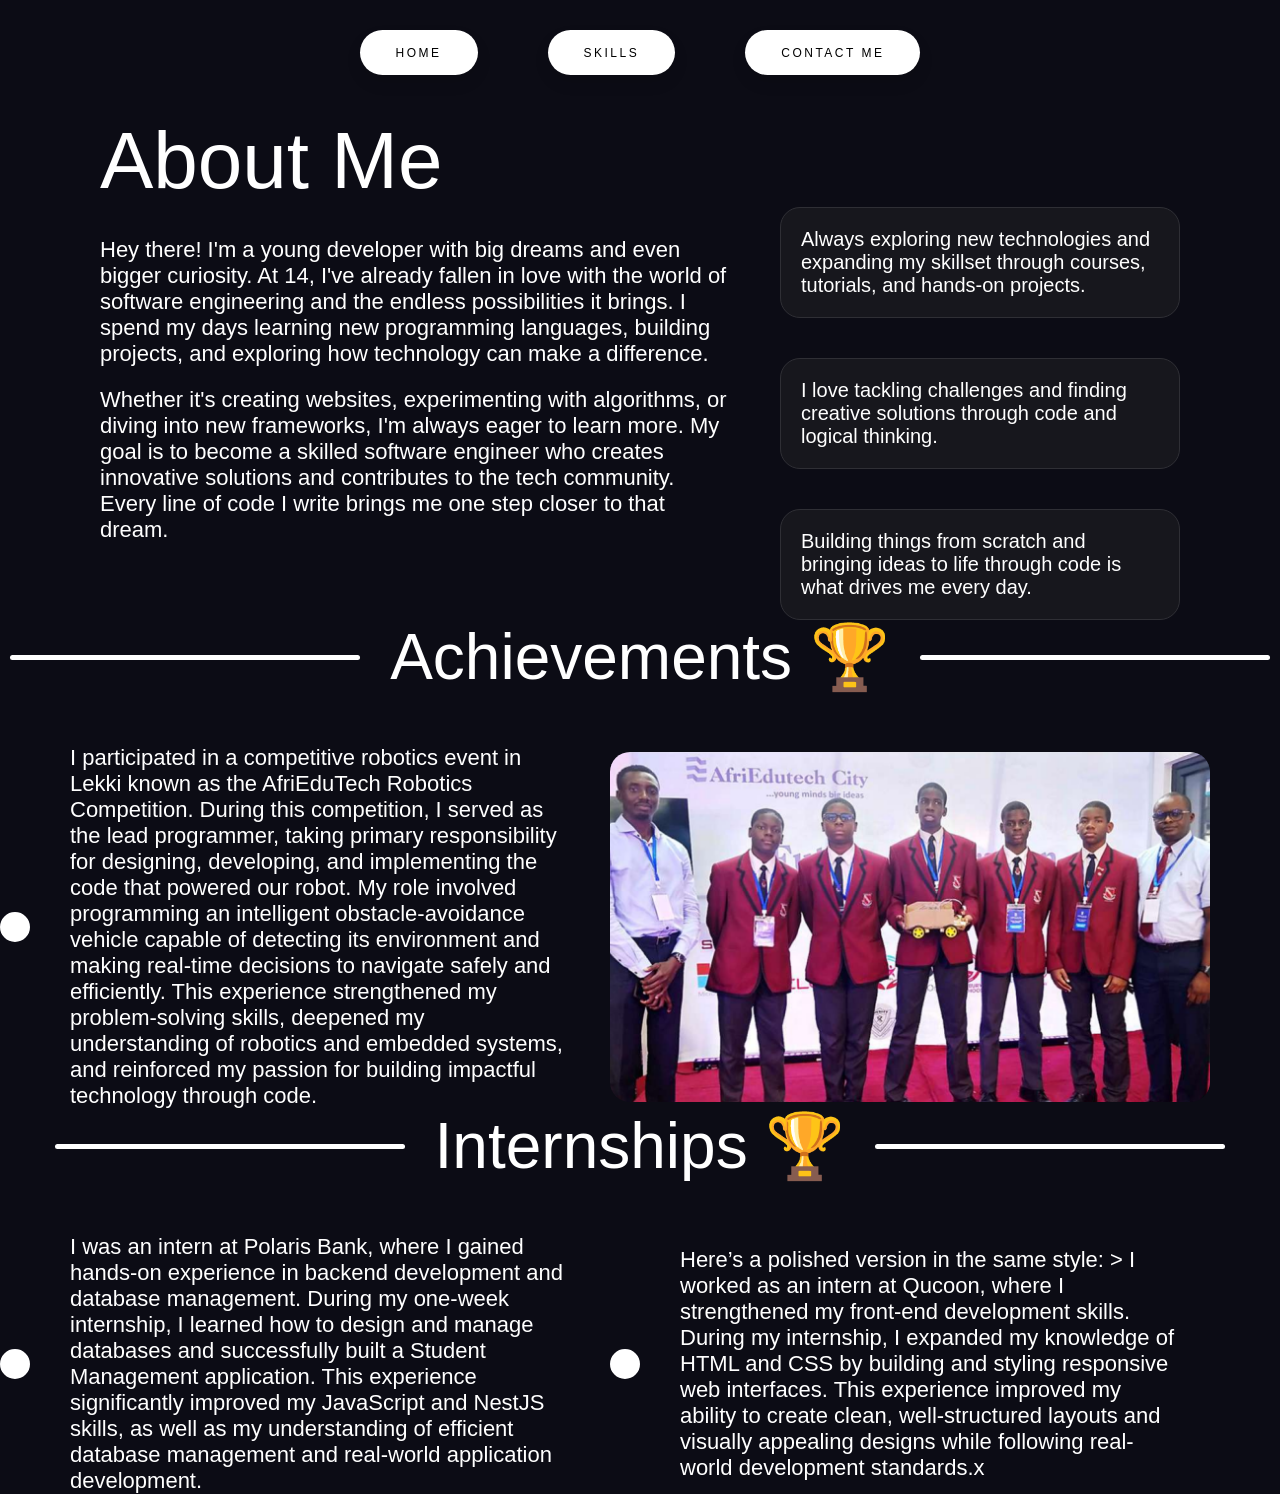
==== about_me.html @ 3c482561 "hi" ====
<!DOCTYPE html>
<html lang="en">
  <head>
    <meta charset="UTF-8" />
    <meta name="viewport" content="width=device-width, initial-scale=1.0" />
    <title>My Projects</title>
    <link rel="icon" href="favicon.png" type="image/x-icon" />
    <link rel="stylesheet" href="about_me.css" />
  </head>
  <body>
    <div class="nav_bar">
      <a href="index.html">
        <button class="nav_button">
          <span class="button-content">Home </span>
        </button>
      </a>
      <a href="skills.html">
        <button class="nav_button">
          <span class="button-content">Skills </span>
        </button>
      </a>
      <a href="contact_me.html">
        <button class="nav_button">
          <span class="button-content">Contact Me </span>
        </button>
      </a>
    </div>
    <h1 class="Jamal">About Me</h1>
    <div class="content">
      <div class="paragraph">
        <p class="p_paragraph">
          Hey there! I'm a young developer with big dreams and even bigger
          curiosity. At 14, I've already fallen in love with the world of
          software engineering and the endless possibilities it brings. I spend
          my days learning new programming languages, building projects, and
          exploring how technology can make a difference.
        </p>
        <p class="p_paragraph">
          Whether it's creating websites, experimenting with algorithms, or
          diving into new frameworks, I'm always eager to learn more. My goal is
          to become a skilled software engineer who creates innovative solutions
          and contributes to the tech community. Every line of code I write
          brings me one step closer to that dream.
        </p>
      </div>
      <div class="cards">
        <div class="card">
          <p class="p_card">
            Always exploring new technologies and expanding my skillset through
            courses, tutorials, and hands-on projects.
          </p>
        </div>
        <div class="card">
          <p class="p_card">
            I love tackling challenges and finding creative solutions through
            code and logical thinking.
          </p>
        </div>
        <div class="card">
          <p class="p_card">
            Building things from scratch and bringing ideas to life through code
            is what drives me every day.
          </p>
        </div>
      </div>
    </div>
    <div class="achievement_header">
      <div class="achievement_line"></div>
      <h1 class="achievement">Achievements 🏆</h1>
      <div class="achievement_line"></div>
    </div>
    <div class="achievement_box">
      <div class="bullet"></div>
      <div class="achievement_text">
        <p class="p_paragraph">
          I participated in a competitive robotics event in Lekki known as the
          AfriEduTech Robotics Competition. During this competition, I served as
          the lead programmer, taking primary responsibility for designing,
          developing, and implementing the code that powered our robot. My role
          involved programming an intelligent obstacle-avoidance vehicle capable
          of detecting its environment and making real-time decisions to
          navigate safely and efficiently. This experience strengthened my
          problem-solving skills, deepened my understanding of robotics and
          embedded systems, and reinforced my passion for building impactful
          technology through code.
        </p>
      </div>
      <img src="image.png" />
    </div>
    <div class="internship_header">
      <div class="internship_line"></div>
      <h1 class="internship">Internships 🏆</h1>
      <div class="internship_line"></div>
    </div>
    <div class="internship_box">
      <div class="bullet"></div>
      <div class="internship_text">
        <p class="p_paragraph">
          I was an intern at Polaris Bank, where I gained hands-on experience in
          backend development and database management. During my one-week
          internship, I learned how to design and manage databases and
          successfully built a Student Management application. This experience
          significantly improved my JavaScript and NestJS skills, as well as my
          understanding of efficient database management and real-world
          application development.
        </p>
      </div>
      <div class="bullet"></div>
      <div class="internship_text">
        <p class="p_paragraph">
          Here’s a polished version in the same style: > I worked as an intern
          at Qucoon, where I strengthened my front-end development skills.
          During my internship, I expanded my knowledge of HTML and CSS by
          building and styling responsive web interfaces. This experience
          improved my ability to create clean, well-structured layouts and
          visually appealing designs while following real-world development
          standards.x
        </p>
      </div>

      <!-- <img src="image.png" /> -->
    </div>
  </body>
</html>
---- about_me.css ----
* {
  margin: 0;
  padding: 0;
  box-sizing: border-box;
}

h1 {
  font-family: -apple-system, BlinkMacSystemFont, "Segoe UI", Roboto, Oxygen,
    Ubuntu, Cantarell, "Open Sans", "Helvetica Neue", sans-serif;
  font-size: 500%;
}

.container {
  display: flex;
}

.Jamal {
  font-family: -apple-system, BlinkMacSystemFont, "Segoe UI", Roboto, Oxygen,
    Ubuntu, Cantarell, "Open Sans", "Helvetica Neue", sans-serif;
  font-size: 500%;
  font-weight: 300;
  color: #ffffff;
  display: flex;
  justify-content: start;
  padding-left: 100px;
  /* text-decoration: underline; */
  text-decoration-thickness: 10px;
  margin-top: 40px;
  opacity: 100%;
  animation: Fade 3s, linear;
}

@keyframes Fade {
  from {
    opacity: 0%;
  }
  to {
    opacity: 100%;
  }
}

.nav_bar {
  margin-top: 30px;
  display: flex;
  justify-content: center;
  gap: 70px;
}

.nav_button {
  padding: 1.3em 3em;
  font-size: 12px;
  text-transform: uppercase;
  letter-spacing: 2.5px;
  font-weight: 500;
  color: #000;
  background-color: #fff;
  border: none;
  border-radius: 45px;
  box-shadow: 0px 8px 15px rgba(0, 0, 0, 0.1);
  transition: all 0.3s ease 0s;
  cursor: pointer;
  outline: none;
}

.nav_button:hover {
  background-color: #2376c4;
  box-shadow: 0px 15px 20px rgba(46, 141, 229, 0.4);
  color: #000000;
  transform: translateY(-7px);
}

.nav_button:active {
  transform: translateY(-1px);
}
body {
  background-color: #0c0c15;
}

.cards {
  display: flex;
  flex-direction: column;
  gap: 40px;
  /* border: 10px solid violet; */
}

.paragraph {
  display: flex;
  flex-direction: column;
  gap: 20px;
  font-weight: 300;
  margin-top: 30px;
  animation: Fade 3s, linear;
}

.content {
  display: flex;
  gap: 50px;
  /* border: 10px solid red; */
  /* align-items: center; */
  justify-content: end;
  padding-left: 100px;
  padding-right: 100px;
}

.p_card {
  font-family: -apple-system, BlinkMacSystemFont, "Segoe UI", Roboto, Oxygen,
    Ubuntu, Cantarell, "Open Sans", "Helvetica Neue", sans-serif;
  color: #ffff;
  font-weight: 300;
  font-size: 20px;
  animation: Fade 3s, linear;
}

.p_paragraph {
  font-weight: 300;
  font-family: -apple-system, BlinkMacSystemFont, "Segoe UI", Roboto, Oxygen,
    Ubuntu, Cantarell, "Open Sans", "Helvetica Neue", sans-serif;
  color: #ffff;
  font-weight: 300;
  font-size: 22px;
  animation: Fade 3s, linear;
}
.achievement_header {
  gap: 30px;
  display: flex;
  justify-content: center;
  /* border: 1px solid salmon; */
  align-items: center;
}

.internship_header {
  gap: 30px;
  display: flex;
  justify-content: center;
  /* border: 1px solid salmon; */
  align-items: center;
}

.pics {
  border: 5px solid brown;
  height: 100px;
  width: 400px;
}

.achievement {
  font-family: -apple-system, BlinkMacSystemFont, "Segoe UI", Roboto, Oxygen,
    Ubuntu, Cantarell, "Open Sans", "Helvetica Neue", sans-serif;
  font-size: 400%;
  font-weight: 300;
  color: #ffffff;
  text-decoration-thickness: 10px;
  opacity: 100%;
  animation: Fade 3s, linear;
}

.internship {
  font-family: -apple-system, BlinkMacSystemFont, "Segoe UI", Roboto, Oxygen,
    Ubuntu, Cantarell, "Open Sans", "Helvetica Neue", sans-serif;
  font-size: 400%;
  font-weight: 300;
  color: #ffffff;
  text-decoration-thickness: 10px;
  opacity: 100%;
  animation: Fade 3s, linear;
}

.achievement_line {
  width: 350px;
  height: 5px;
  background-color: #fff;
  border-radius: 20px;
  animation: Fade 3s, linear;
}

.internship_line {
  width: 350px;
  height: 5px;
  background-color: #fff;
  border-radius: 20px;
  animation: Fade 3s, linear;
}

img {
  border-radius: 20px;
  height: 350px;
  width: 600px;
  object-fit: cover;
  /* margin-left: 600px; */
}
.achievement_text {
  display: flex;
  /* border: 10px solid saddlebrown; */
  max-width: 500px;
}

.internship_text {
  display: flex;
  /* border: 10px solid saddlebrown; */
  max-width: 500px;
}

.achievement_box {
  padding-top: 50px;
  gap: 40px;
  display: flex;
  flex-direction: row;
  align-items: center;
  /* border: 1px solid salmon; */
  width: auto;
}

.internship_box {
  padding-top: 50px;
  gap: 40px;
  display: flex;
  flex-direction: row;
  align-items: center;
  /* border: 1px solid salmon; */
  width: auto;
}

.bullet {
  border: 3px solid #ffff;
  background-color: #fff;
  width: 30px;
  height: 30px;
  border-radius: 50%;
}
.card {
  padding: 20px;
  border: 1px solid #2f2f35;
  width: 400px;
  border-radius: 20px;
  background-color: #17171d;
  transition: 0.3s;
}

.card:hover {
  transform: translateY(-7px);
  padding: 20px;
  border: 1px solid #0c0c15;
  width: 400px;
  border-radius: 20px;
  background-color: #161f99;
}

@media (min-width: 100px) and (max-width: 800px) {
  .content {
    display: flex;
    flex-direction: column;
    gap: 50px;
    /* border: 10px solid red; */
    /* align-items: center; */
    justify-content: center;
    padding-left: 50px;
    padding-right: 50px;
  }
  .nav_button {
    padding: 1.3em 3em;
    font-size: 12px;
    text-transform: uppercase;
    letter-spacing: 2.5px;
    font-weight: 500;
    color: #000;
    background-color: #fff;
    border: none;
    border-radius: 45px;
    box-shadow: 0px 8px 15px rgba(0, 0, 0, 0.1);
    transition: all 0.3s ease 0s;
    cursor: pointer;
    outline: none;
    height: 50px;
  }

  .nav_bar {
    gap: 40px;
    display: flex;
    justify-content: start;
  }

  .container {
    flex-direction: column;
  }

  h1 {
    font-size: 400%;
  }

  .Jamal {
    font-family: -apple-system, BlinkMacSystemFont, "Segoe UI", Roboto, Oxygen,
      Ubuntu, Cantarell, "Open Sans", "Helvetica Neue", sans-serif;
    font-size: 400%;
    color: #909090;
  }

  img {
    width: 300px;
    height: 300px;
    border-radius: 50%;
    object-fit: cover;
  }

  .left {
    width: auto;
  }
}
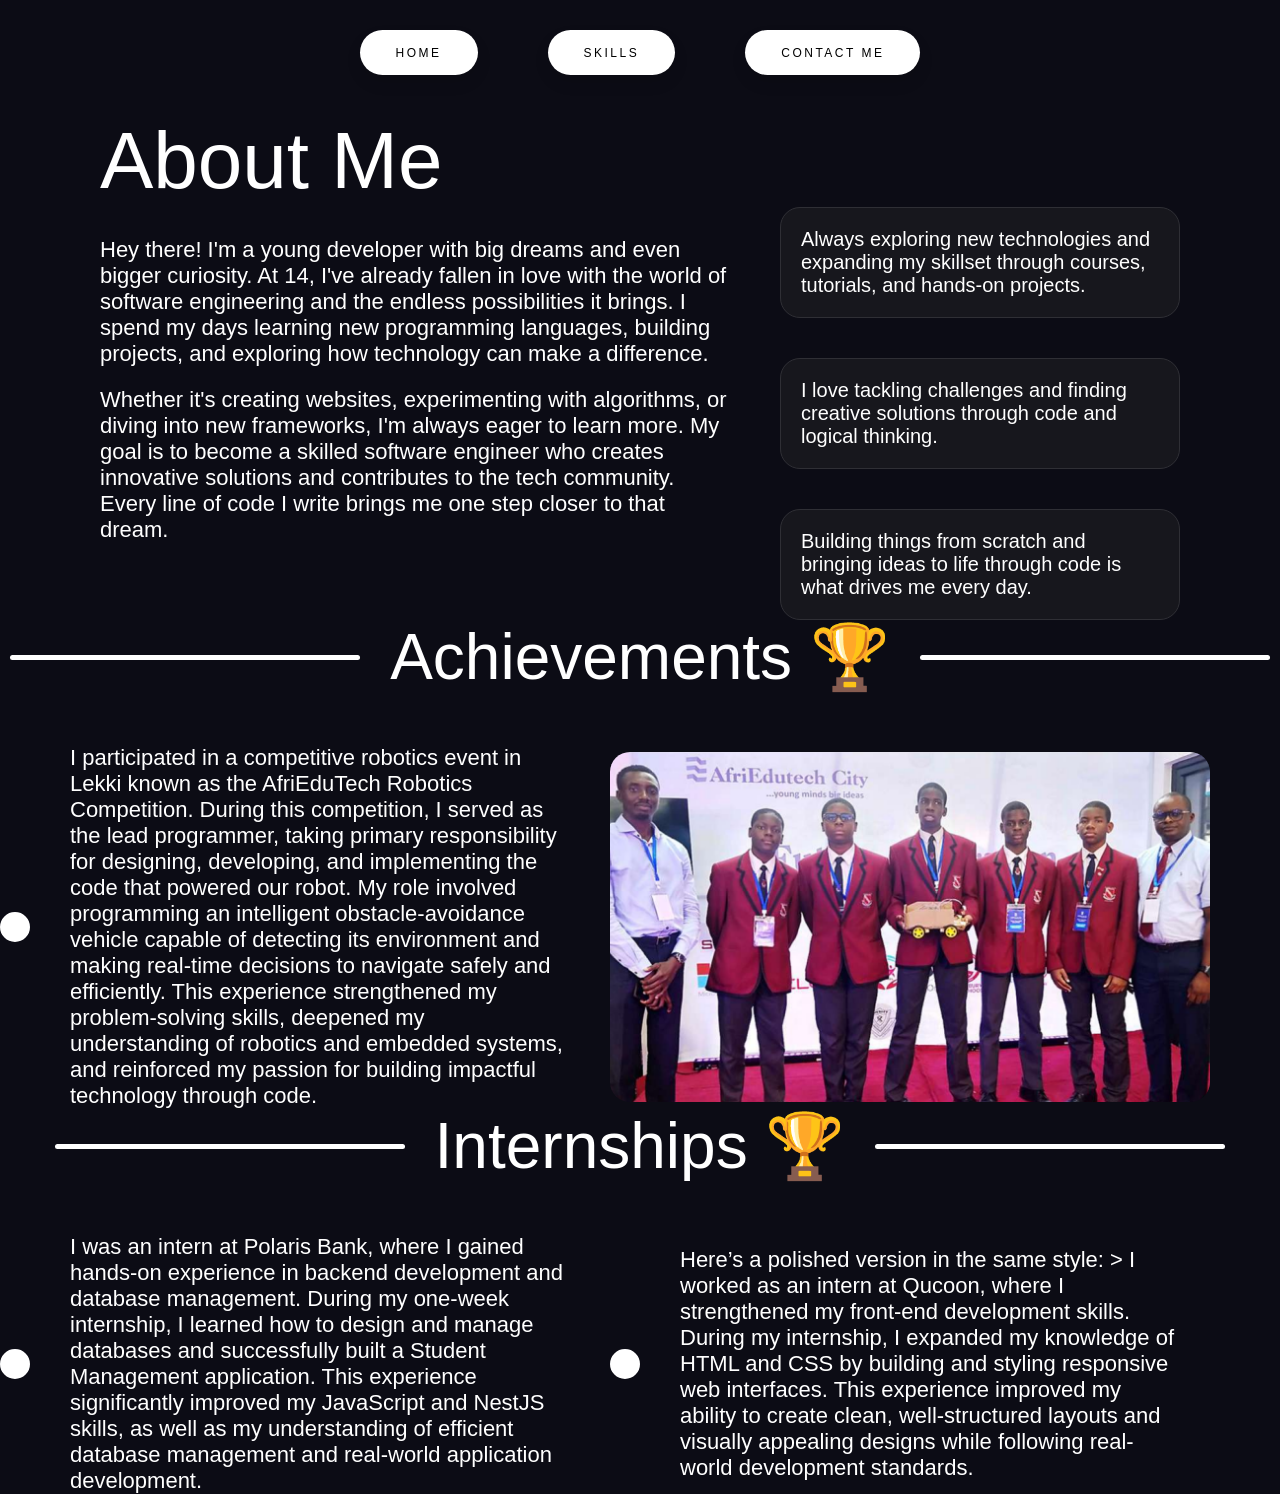
==== commit 7e451d86: "DONE" ====
--- a/about_me.html
+++ b/about_me.html
@@ -114,7 +114,7 @@
           building and styling responsive web interfaces. This experience
           improved my ability to create clean, well-structured layouts and
           visually appealing designs while following real-world development
-          standards.x
+          standards.
         </p>
       </div>
 
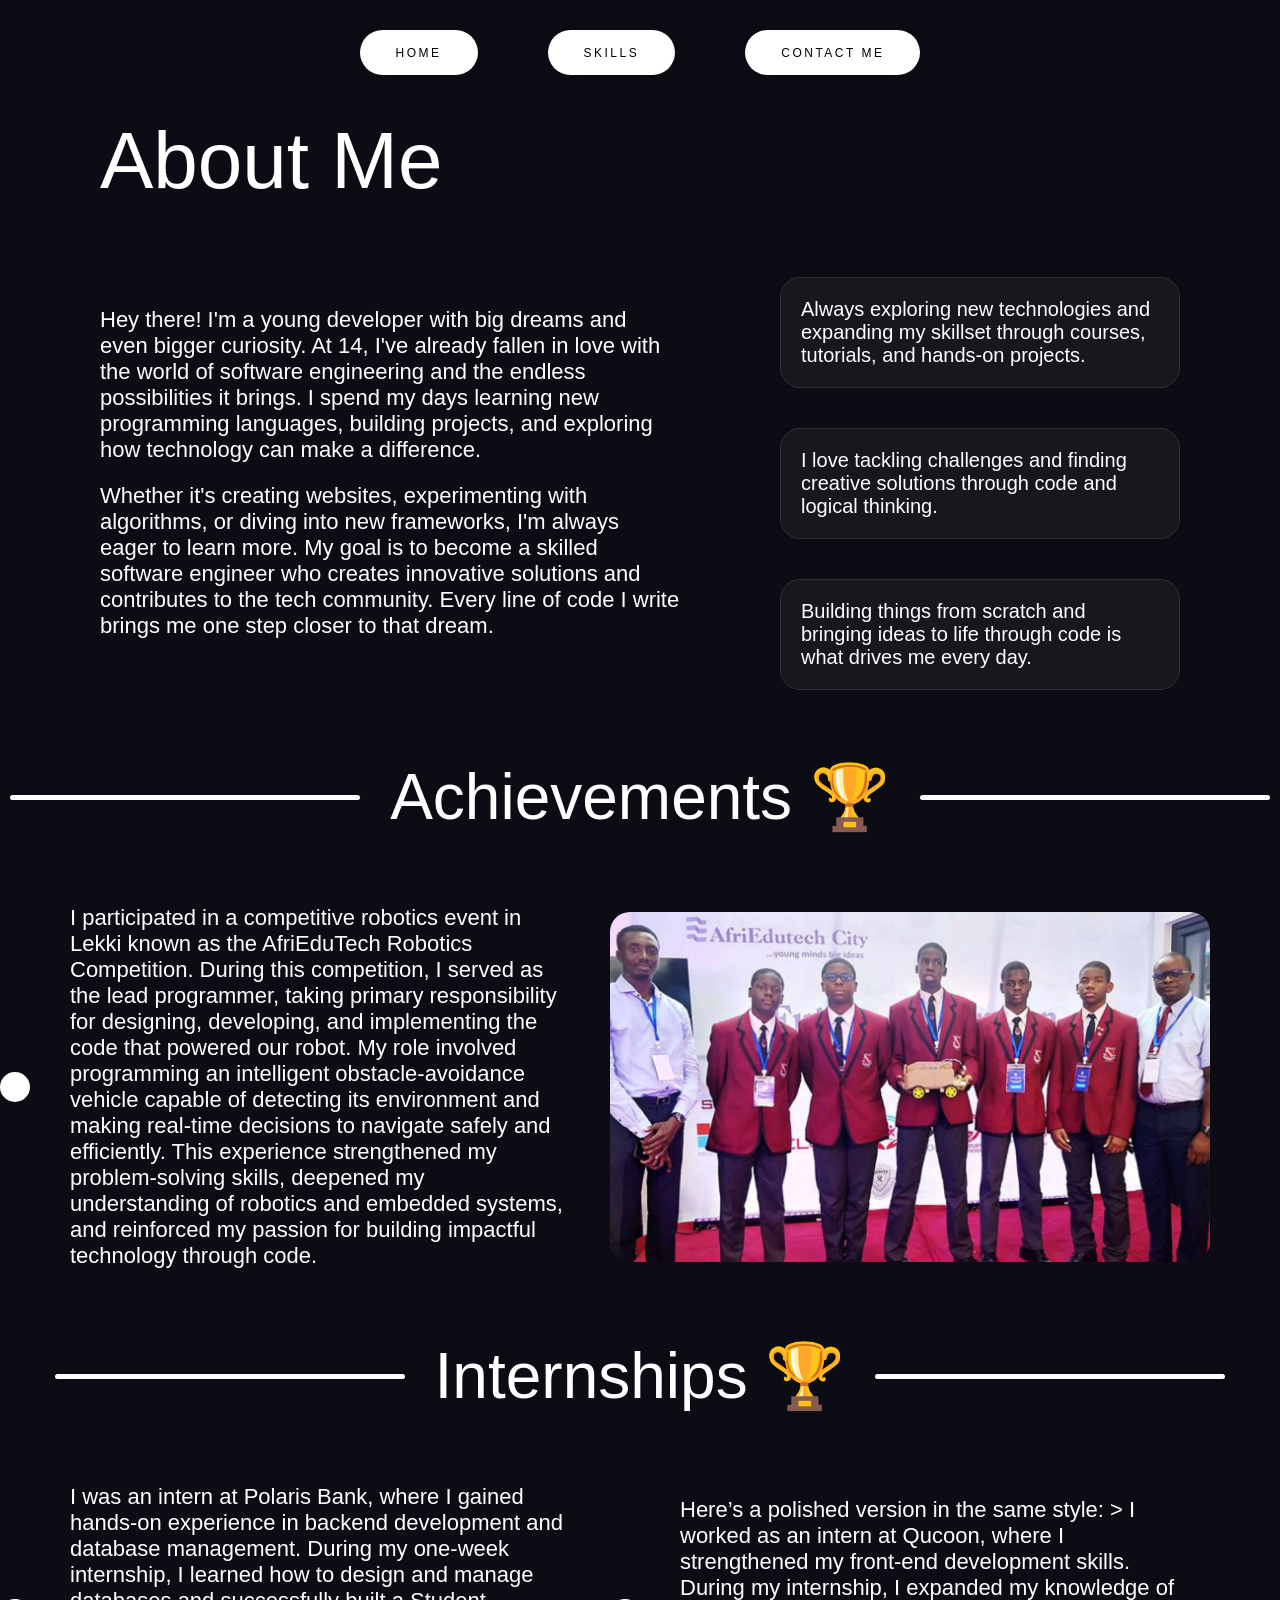
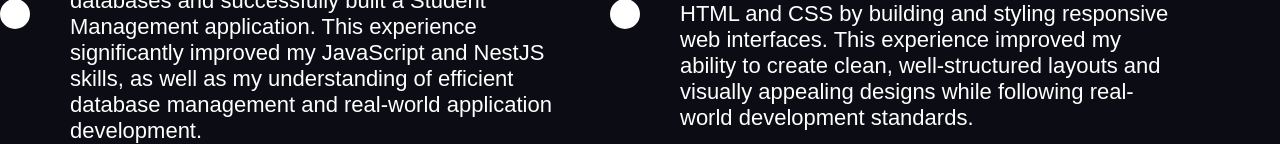
==== commit d820b2b6: "UPD" ====
--- a/about_me.html
+++ b/about_me.html
@@ -25,100 +25,102 @@
         </button>
       </a>
     </div>
-    <h1 class="Jamal">About Me</h1>
-    <div class="content">
-      <div class="paragraph">
-        <p class="p_paragraph">
-          Hey there! I'm a young developer with big dreams and even bigger
-          curiosity. At 14, I've already fallen in love with the world of
-          software engineering and the endless possibilities it brings. I spend
-          my days learning new programming languages, building projects, and
-          exploring how technology can make a difference.
-        </p>
-        <p class="p_paragraph">
-          Whether it's creating websites, experimenting with algorithms, or
-          diving into new frameworks, I'm always eager to learn more. My goal is
-          to become a skilled software engineer who creates innovative solutions
-          and contributes to the tech community. Every line of code I write
-          brings me one step closer to that dream.
-        </p>
-      </div>
-      <div class="cards">
-        <div class="card">
-          <p class="p_card">
-            Always exploring new technologies and expanding my skillset through
-            courses, tutorials, and hands-on projects.
+    <div class="container">
+      <h1 class="Jamal">About Me</h1>
+      <div class="content">
+        <div class="paragraph">
+          <p class="p_paragraph">
+            Hey there! I'm a young developer with big dreams and even bigger
+            curiosity. At 14, I've already fallen in love with the world of
+            software engineering and the endless possibilities it brings. I
+            spend my days learning new programming languages, building projects,
+            and exploring how technology can make a difference.
+          </p>
+          <p class="p_paragraph">
+            Whether it's creating websites, experimenting with algorithms, or
+            diving into new frameworks, I'm always eager to learn more. My goal
+            is to become a skilled software engineer who creates innovative
+            solutions and contributes to the tech community. Every line of code
+            I write brings me one step closer to that dream.
           </p>
         </div>
-        <div class="card">
-          <p class="p_card">
-            I love tackling challenges and finding creative solutions through
-            code and logical thinking.
+        <div class="cards">
+          <div class="card">
+            <p class="p_card">
+              Always exploring new technologies and expanding my skillset
+              through courses, tutorials, and hands-on projects.
+            </p>
+          </div>
+          <div class="card">
+            <p class="p_card">
+              I love tackling challenges and finding creative solutions through
+              code and logical thinking.
+            </p>
+          </div>
+          <div class="card">
+            <p class="p_card">
+              Building things from scratch and bringing ideas to life through
+              code is what drives me every day.
+            </p>
+          </div>
+        </div>
+      </div>
+      <div class="achievement_header">
+        <div class="achievement_line"></div>
+        <h1 class="achievement">Achievements 🏆</h1>
+        <div class="achievement_line"></div>
+      </div>
+      <div class="achievement_box">
+        <div class="bullet"></div>
+        <div class="achievement_text">
+          <p class="p_paragraph">
+            I participated in a competitive robotics event in Lekki known as the
+            AfriEduTech Robotics Competition. During this competition, I served
+            as the lead programmer, taking primary responsibility for designing,
+            developing, and implementing the code that powered our robot. My
+            role involved programming an intelligent obstacle-avoidance vehicle
+            capable of detecting its environment and making real-time decisions
+            to navigate safely and efficiently. This experience strengthened my
+            problem-solving skills, deepened my understanding of robotics and
+            embedded systems, and reinforced my passion for building impactful
+            technology through code.
           </p>
         </div>
-        <div class="card">
-          <p class="p_card">
-            Building things from scratch and bringing ideas to life through code
-            is what drives me every day.
+        <img src="image.png" />
+      </div>
+      <div class="internship_header">
+        <div class="internship_line"></div>
+        <h1 class="internship">Internships 🏆</h1>
+        <div class="internship_line"></div>
+      </div>
+      <div class="internship_box">
+        <div class="bullet"></div>
+        <div class="internship_text">
+          <p class="p_paragraph">
+            I was an intern at Polaris Bank, where I gained hands-on experience
+            in backend development and database management. During my one-week
+            internship, I learned how to design and manage databases and
+            successfully built a Student Management application. This experience
+            significantly improved my JavaScript and NestJS skills, as well as
+            my understanding of efficient database management and real-world
+            application development.
           </p>
         </div>
+        <div class="bullet"></div>
+        <div class="internship_text">
+          <p class="p_paragraph">
+            Here’s a polished version in the same style: > I worked as an intern
+            at Qucoon, where I strengthened my front-end development skills.
+            During my internship, I expanded my knowledge of HTML and CSS by
+            building and styling responsive web interfaces. This experience
+            improved my ability to create clean, well-structured layouts and
+            visually appealing designs while following real-world development
+            standards.
+          </p>
+        </div>
+
+        <!-- <img src="image.png" /> -->
       </div>
-    </div>
-    <div class="achievement_header">
-      <div class="achievement_line"></div>
-      <h1 class="achievement">Achievements 🏆</h1>
-      <div class="achievement_line"></div>
-    </div>
-    <div class="achievement_box">
-      <div class="bullet"></div>
-      <div class="achievement_text">
-        <p class="p_paragraph">
-          I participated in a competitive robotics event in Lekki known as the
-          AfriEduTech Robotics Competition. During this competition, I served as
-          the lead programmer, taking primary responsibility for designing,
-          developing, and implementing the code that powered our robot. My role
-          involved programming an intelligent obstacle-avoidance vehicle capable
-          of detecting its environment and making real-time decisions to
-          navigate safely and efficiently. This experience strengthened my
-          problem-solving skills, deepened my understanding of robotics and
-          embedded systems, and reinforced my passion for building impactful
-          technology through code.
-        </p>
-      </div>
-      <img src="image.png" />
-    </div>
-    <div class="internship_header">
-      <div class="internship_line"></div>
-      <h1 class="internship">Internships 🏆</h1>
-      <div class="internship_line"></div>
-    </div>
-    <div class="internship_box">
-      <div class="bullet"></div>
-      <div class="internship_text">
-        <p class="p_paragraph">
-          I was an intern at Polaris Bank, where I gained hands-on experience in
-          backend development and database management. During my one-week
-          internship, I learned how to design and manage databases and
-          successfully built a Student Management application. This experience
-          significantly improved my JavaScript and NestJS skills, as well as my
-          understanding of efficient database management and real-world
-          application development.
-        </p>
-      </div>
-      <div class="bullet"></div>
-      <div class="internship_text">
-        <p class="p_paragraph">
-          Here’s a polished version in the same style: > I worked as an intern
-          at Qucoon, where I strengthened my front-end development skills.
-          During my internship, I expanded my knowledge of HTML and CSS by
-          building and styling responsive web interfaces. This experience
-          improved my ability to create clean, well-structured layouts and
-          visually appealing designs while following real-world development
-          standards.
-        </p>
-      </div>
-
-      <!-- <img src="image.png" /> -->
     </div>
   </body>
 </html>
--- a/about_me.css
+++ b/about_me.css
@@ -12,6 +12,8 @@
 
 .container {
   display: flex;
+  flex-direction: column;
+  gap: 70px;
 }
 
 .Jamal {
@@ -94,7 +96,7 @@
 
 .content {
   display: flex;
-  gap: 50px;
+  gap: 100px;
   /* border: 10px solid red; */
   /* align-items: center; */
   justify-content: end;
@@ -200,7 +202,6 @@
 }
 
 .achievement_box {
-  padding-top: 50px;
   gap: 40px;
   display: flex;
   flex-direction: row;
@@ -210,7 +211,6 @@
 }
 
 .internship_box {
-  padding-top: 50px;
   gap: 40px;
   display: flex;
   flex-direction: row;
@@ -292,15 +292,4 @@
     font-size: 400%;
     color: #909090;
   }
-
-  img {
-    width: 300px;
-    height: 300px;
-    border-radius: 50%;
-    object-fit: cover;
-  }
-
-  .left {
-    width: auto;
-  }
-}
+}
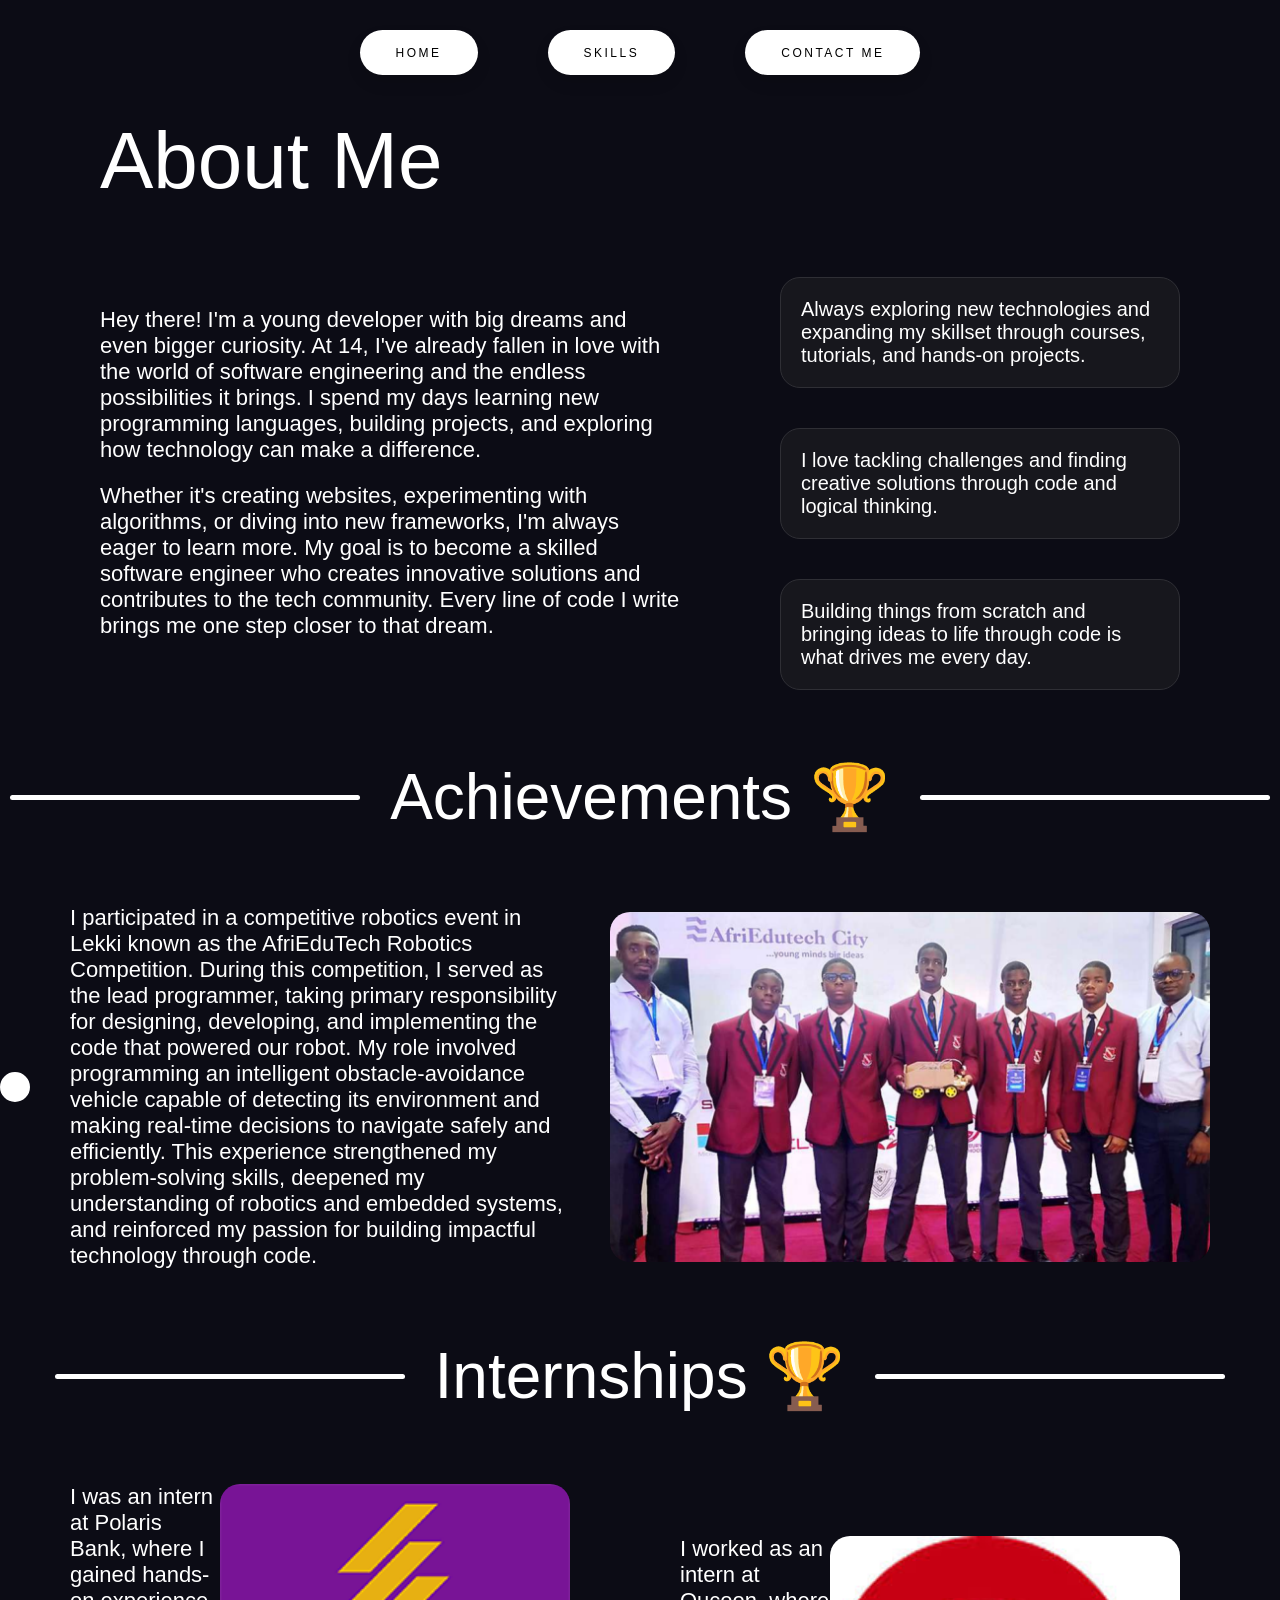
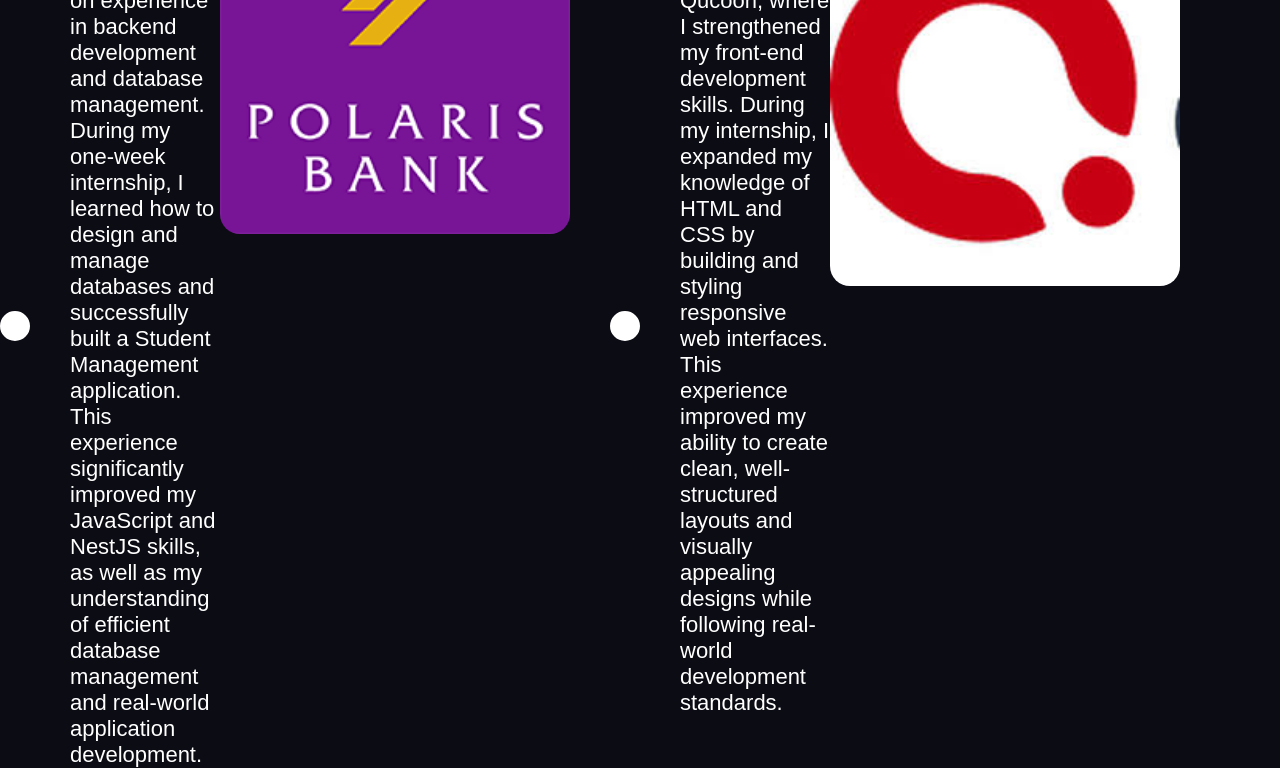
==== commit 6799c728: "UPD" ====
--- a/about_me.html
+++ b/about_me.html
@@ -105,18 +105,19 @@
             my understanding of efficient database management and real-world
             application development.
           </p>
+          <img src="polaris.png" />
         </div>
         <div class="bullet"></div>
         <div class="internship_text">
           <p class="p_paragraph">
-            Here’s a polished version in the same style: > I worked as an intern
-            at Qucoon, where I strengthened my front-end development skills.
-            During my internship, I expanded my knowledge of HTML and CSS by
-            building and styling responsive web interfaces. This experience
-            improved my ability to create clean, well-structured layouts and
-            visually appealing designs while following real-world development
-            standards.
+            I worked as an intern at Qucoon, where I strengthened my front-end
+            development skills. During my internship, I expanded my knowledge of
+            HTML and CSS by building and styling responsive web interfaces. This
+            experience improved my ability to create clean, well-structured
+            layouts and visually appealing designs while following real-world
+            development standards.
           </p>
+          <img src="x.jpg" />
         </div>
 
         <!-- <img src="image.png" /> -->
--- a/about_me.css
+++ b/about_me.css
@@ -245,6 +245,111 @@
 }
 
 @media (min-width: 100px) and (max-width: 800px) {
+  .achievement {
+    font-family: -apple-system, BlinkMacSystemFont, "Segoe UI", Roboto, Oxygen,
+      Ubuntu, Cantarell, "Open Sans", "Helvetica Neue", sans-serif;
+    font-size: 30px;
+    font-weight: 300;
+    color: #ffffff;
+    text-decoration-thickness: 10px;
+    opacity: 100%;
+    animation: Fade 3s, linear;
+  }
+
+  .internship {
+    font-family: -apple-system, BlinkMacSystemFont, "Segoe UI", Roboto, Oxygen,
+      Ubuntu, Cantarell, "Open Sans", "Helvetica Neue", sans-serif;
+    font-size: 30px;
+    font-weight: 300;
+    color: #ffffff;
+    text-decoration-thickness: 10px;
+    opacity: 100%;
+    animation: Fade 3s, linear;
+  }
+
+  .container {
+    display: flex;
+    flex-direction: column;
+    /* justify-content: center; */
+    /* align-items: center; */
+  }
+
+  .achievement_header {
+    gap: 30px;
+    display: flex;
+    justify-content: center;
+    /* border: 1px solid salmon; */
+    align-items: center;
+    padding: 20px;
+  }
+
+  .internship_header {
+    gap: 30px;
+    display: flex;
+    justify-content: center;
+    /* border: 1px solid salmon; */
+    align-items: center;
+    padding: 20px;
+  }
+
+  .achievement_line {
+    width: 70px;
+    height: 5px;
+    background-color: #fff;
+    border-radius: 20px;
+    animation: Fade 3s, linear;
+  }
+
+  .internship_line {
+    width: 70px;
+    height: 5px;
+    background-color: #fff;
+    border-radius: 20px;
+    animation: Fade 3s, linear;
+  }
+
+  img {
+    height: 250px;
+    width: 400px;
+    object-fit: contain;
+    /* margin-left: 600px; */
+    border-radius: 30px;
+  }
+
+  .bullet {
+    background-color: #0c0c15;
+    border-color: #0c0c15;
+    width: 0px;
+    height: 0px;
+  }
+  .achievement_box {
+    /* gap: 10px; */
+    display: flex;
+    flex-direction: column;
+    align-items: center;
+    /* border: 1px solid salmon; */
+    width: auto;
+    padding-left: 50px;
+    padding-right: 50px;
+  }
+
+  .internship_box {
+    /* gap: 10px; */
+    display: flex;
+    flex-direction: column;
+    align-items: center;
+    /* border: 1px solid salmon; */
+    width: auto;
+    padding-left: 50px;
+    padding-right: 50px;
+  }
+
+  .internship_text {
+    display: flex;
+    flex-direction: column;
+    gap: 20px;
+  }
+
   .content {
     display: flex;
     flex-direction: column;
@@ -279,7 +384,8 @@
   }
 
   .container {
-    flex-direction: column;
+    display: flex;
+    gap: 0;
   }
 
   h1 {
@@ -291,5 +397,7 @@
       Ubuntu, Cantarell, "Open Sans", "Helvetica Neue", sans-serif;
     font-size: 400%;
     color: #909090;
-  }
-}
+    display: flex;
+    justify-content: start;
+  }
+}
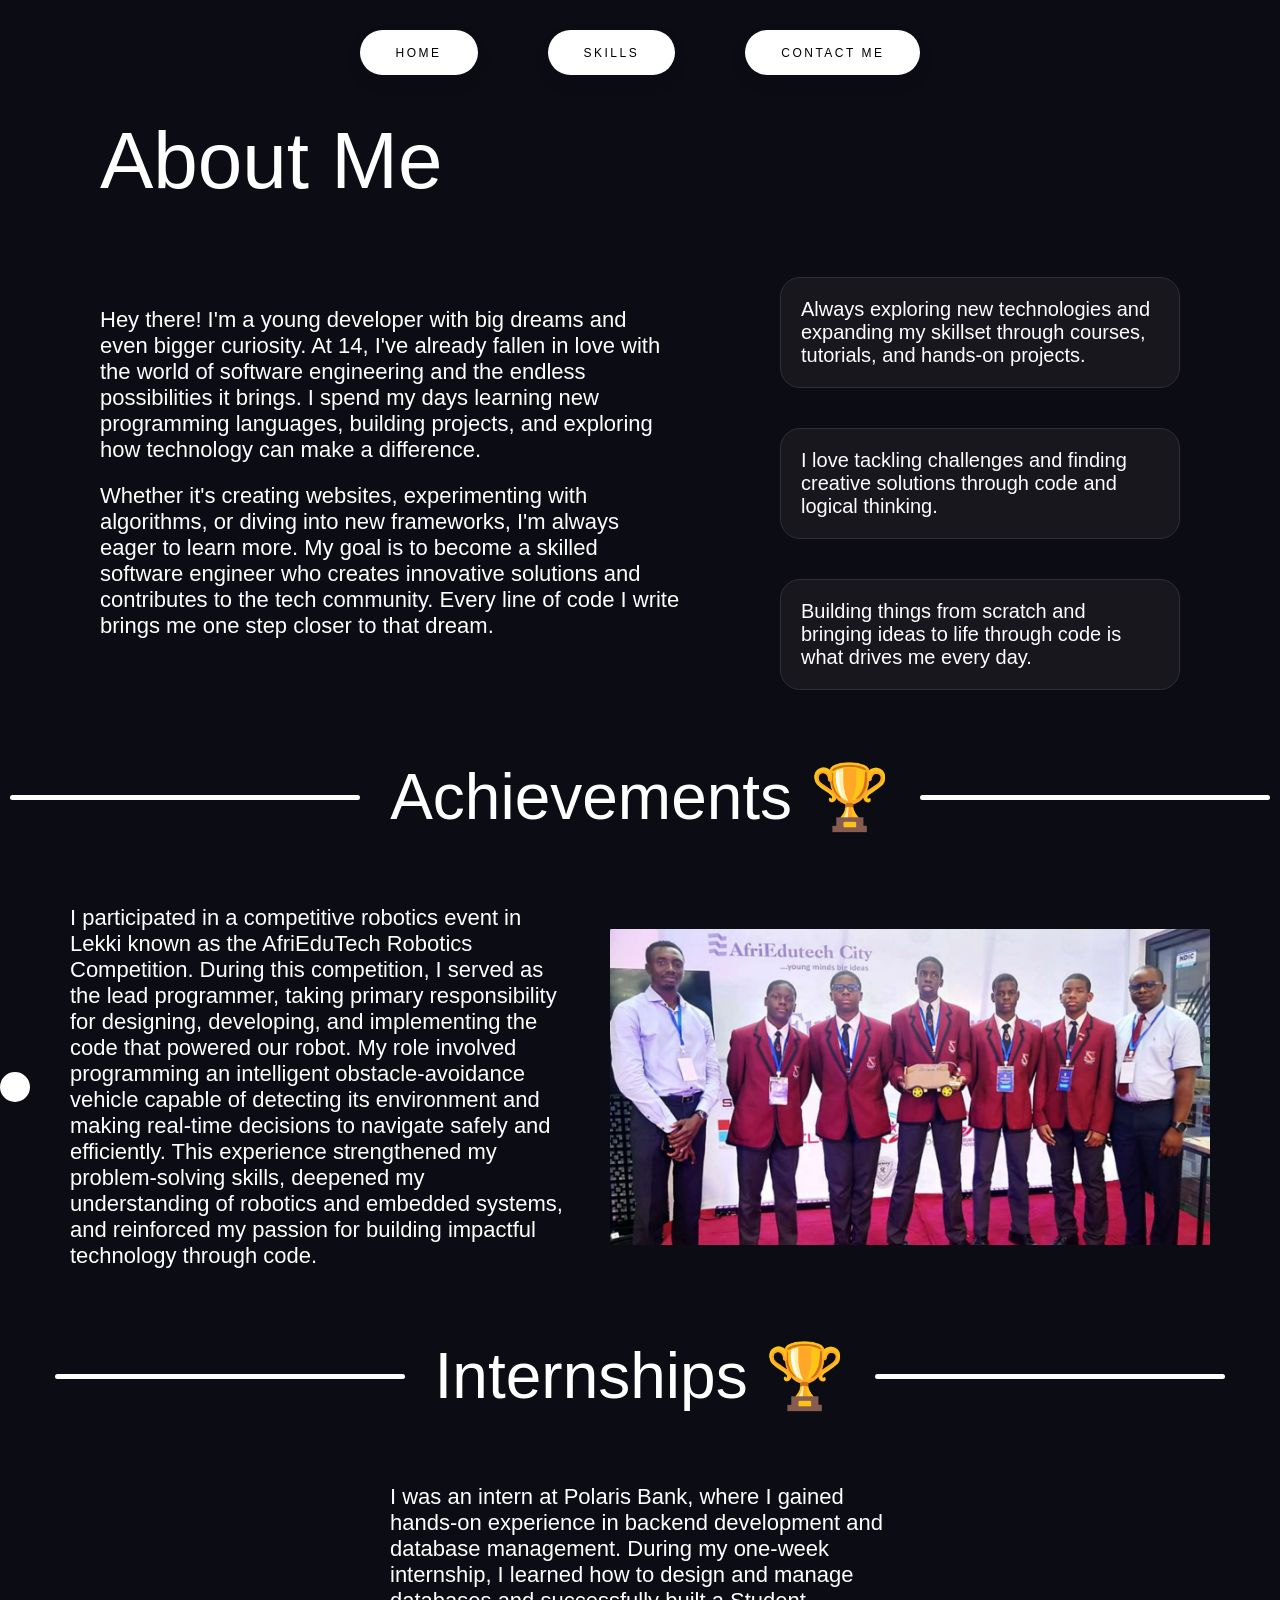
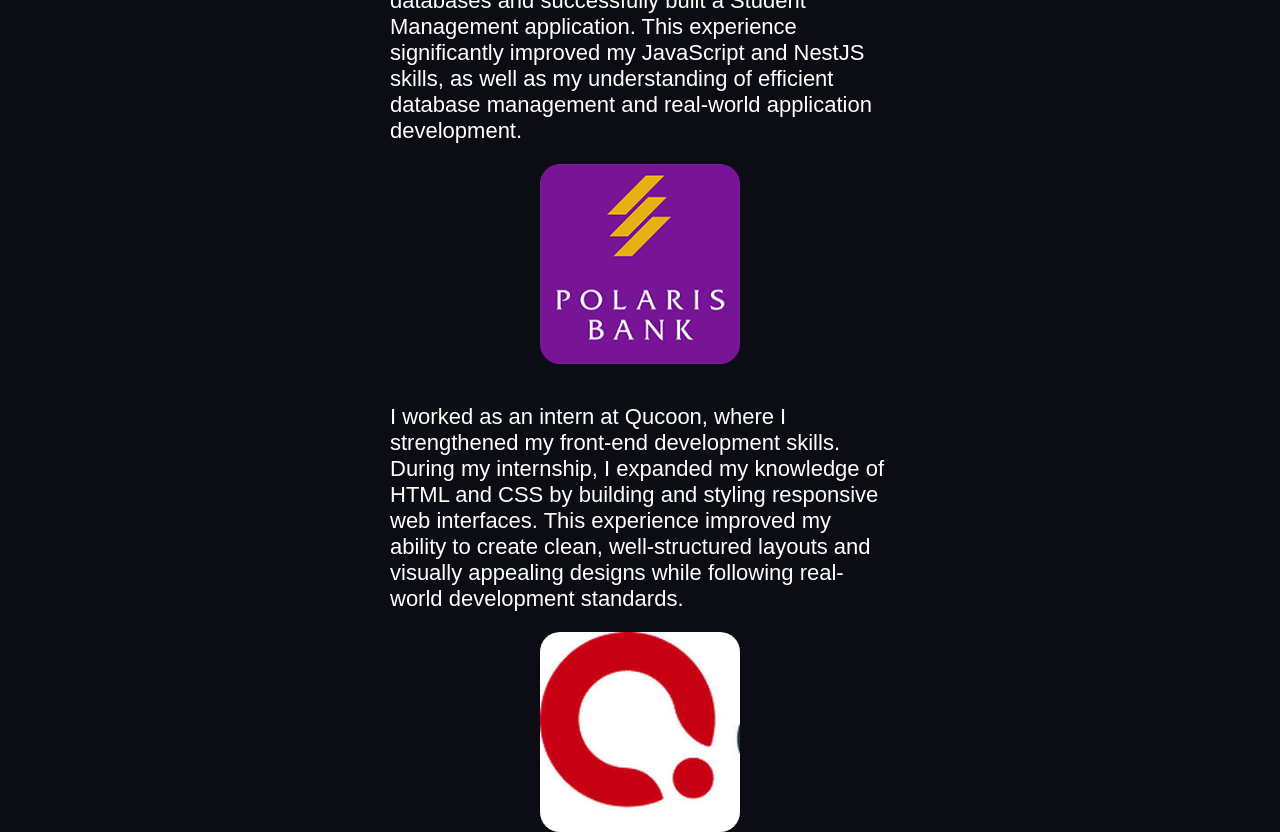
==== commit 2a1e8b9e: "UPD" ====
--- a/about_me.html
+++ b/about_me.html
@@ -3,7 +3,7 @@
   <head>
     <meta charset="UTF-8" />
     <meta name="viewport" content="width=device-width, initial-scale=1.0" />
-    <title>My Projects</title>
+    <title>About me</title>
     <link rel="icon" href="favicon.png" type="image/x-icon" />
     <link rel="stylesheet" href="about_me.css" />
   </head>
@@ -94,7 +94,6 @@
         <div class="internship_line"></div>
       </div>
       <div class="internship_box">
-        <div class="bullet"></div>
         <div class="internship_text">
           <p class="p_paragraph">
             I was an intern at Polaris Bank, where I gained hands-on experience
@@ -105,9 +104,8 @@
             my understanding of efficient database management and real-world
             application development.
           </p>
-          <img src="polaris.png" />
+          <img src="polaris.png" class="polaris" />
         </div>
-        <div class="bullet"></div>
         <div class="internship_text">
           <p class="p_paragraph">
             I worked as an intern at Qucoon, where I strengthened my front-end
@@ -117,7 +115,7 @@
             layouts and visually appealing designs while following real-world
             development standards.
           </p>
-          <img src="x.jpg" />
+          <img src="x.jpg" class="polaris" />
         </div>
 
         <!-- <img src="image.png" /> -->
--- a/about_me.css
+++ b/about_me.css
@@ -186,7 +186,7 @@
   border-radius: 20px;
   height: 350px;
   width: 600px;
-  object-fit: cover;
+  object-fit: contain;
   /* margin-left: 600px; */
 }
 .achievement_text {
@@ -199,6 +199,14 @@
   display: flex;
   /* border: 10px solid saddlebrown; */
   max-width: 500px;
+  flex-direction: column;
+  align-items: center;
+  gap: 20px;
+}
+
+.polaris {
+  height: 200px;
+  width: 200px;
 }
 
 .achievement_box {
@@ -213,7 +221,7 @@
 .internship_box {
   gap: 40px;
   display: flex;
-  flex-direction: row;
+  flex-direction: column;
   align-items: center;
   /* border: 1px solid salmon; */
   width: auto;
@@ -244,7 +252,7 @@
   background-color: #161f99;
 }
 
-@media (min-width: 100px) and (max-width: 800px) {
+@media (min-width: 50px) and (max-width: 1000px) {
   .achievement {
     font-family: -apple-system, BlinkMacSystemFont, "Segoe UI", Roboto, Oxygen,
       Ubuntu, Cantarell, "Open Sans", "Helvetica Neue", sans-serif;
